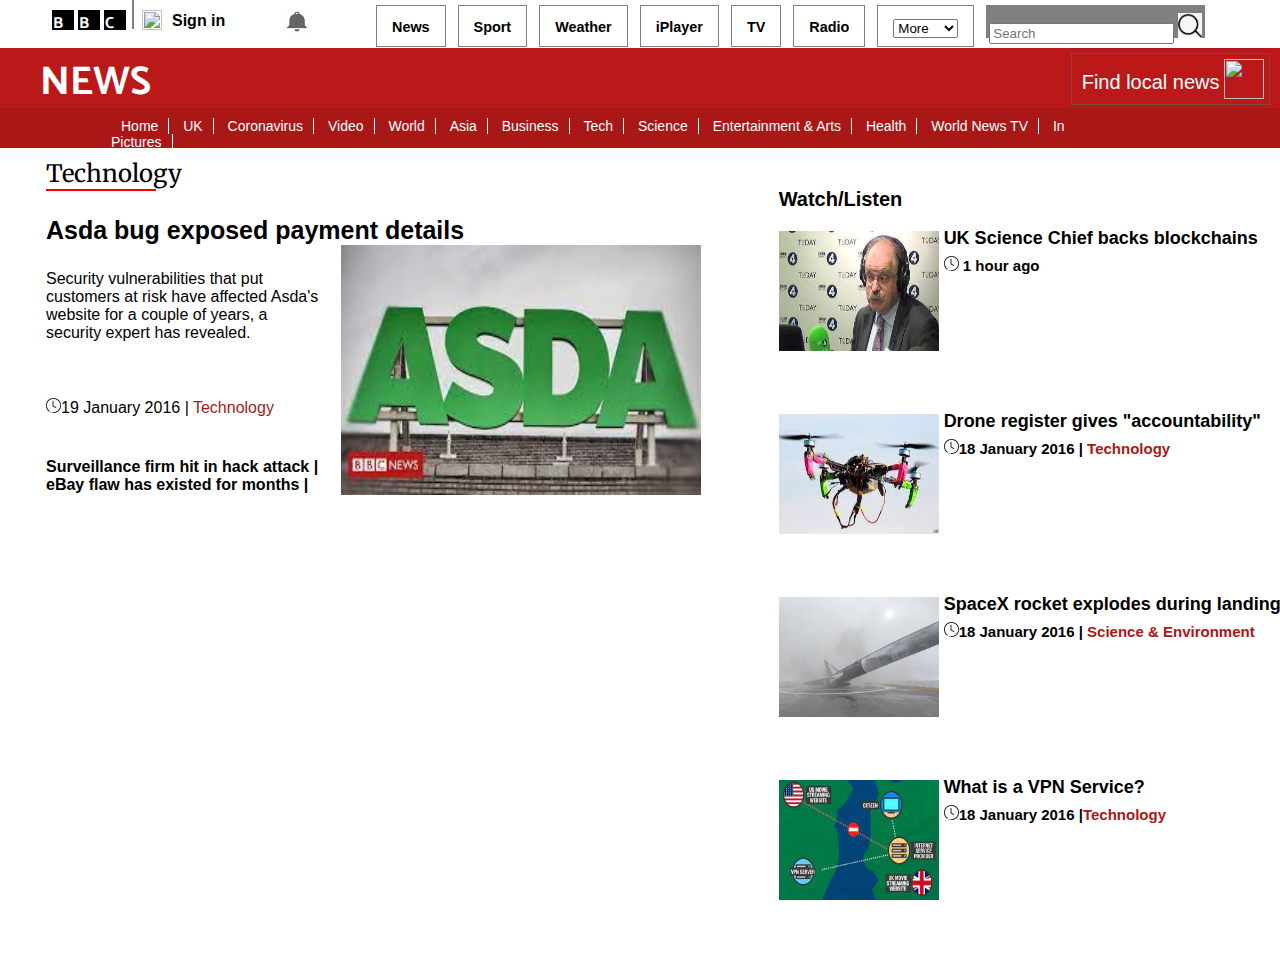
==== BBC-project.html @ 6a74150b "Initial commit" ====
<html>
<head>

    <title>Technology-BBC News</title>
	
	
<link href="https://fonts.googleapis.com/css2?family=Hind+Siliguri&family=Source+Sans+Pro:wght@300&display=swap" rel="stylesheet">
	
<link href="https://fonts.googleapis.com/css2?family=Merriweather&display=swap" rel="stylesheet">
	<link href="https://fonts.googleapis.com/css2?family=Catamaran&display=swap" rel="stylesheet">
	<link href="https://fonts.googleapis.com/css2?family=Catamaran&display=swap" rel="stylesheet">
	<style type="text/css">
	
	
	
	
	
	      body{
margin:0;
padding:0;
font-family:Arial, freesans, sans-serif;
} 
		 #topbar{
width= 1000px;
margin:0 auto;
height:40px;
margin-left:50px;
}


 .topbar-section{
 float:left;
 border:1px grey solid;
 height:67%;
 margin-right: 8px;
 margin-left:4px;
 }
   .same{
   

 

        color:white;
		font-weight:bold;
			background-color:black;
		font-family: 'Catamaran', sans-serif;
			width:20px;
			height:20px;
			margin: 2px;
			margin-top:10px;
			
			float:left;
			padding-right:1px;
			padding-left:1px;
			
			}
	#login-img{
	width:20px;
	height:20px;
	margin-top: 10px ;
	float:left;
	
	}
	#txt{
	   font-weight:bold;
	   position:relative;
	   top:12px;
	   left:10px;
	   float:left;
	   }
	   #bell-img{
	  margin:9px 10px;
	  width:30px;
	  height:25px;
	  position:absolute;
	  top:-12px;
	  left:100px;
	  float:left;
	  
	}
	#new{
	position:relative;
	top:-40px;
	left:100px;
	border:1px grey solid;
	
	}
	 .topbar-menu{
         font-weight:bold;
font-size:90%;
padding: 13px 15px 0px 15px;
height: 27px;
position:relative;
top:-25px;
left:200px;
}
#search-box{
   background-color:grey;
   font-weight:bold;
   padding:2px;
  
   float:left;
   }
     #mag{
	    height:25px;
		margin-top:5px;
		}
		 
	        .red{
			color:white;
			font-size:50px;
			background-color:red;
			height:50px;
			padding:10px;
			margin-top:30px;
            			
			
			}
			.clear{
			   clear:both;
			   }
			 #sec-bar{
                 background-color:#BB1919;
                 width:100%;
				 height:70px;
				 position:absolute;
				 top:48px;
				 width= 1000px;
				 margin:0 auto;
                 }	
          h1{
    		    color:white;
				font-family: 'Catamaran', sans-serif;
				position:relative;
				top:-25px;
				left:40px;
				font-size:40px;
				float:left;
				}
			
			  #local-news{
			     
				
				float:right;
				border:1px #884545 solid;
				padding: 5px 5px 0px 10px;
				margin: 5px 10px 0 0;
				}
				
				#local-news a{
				color:white;
				font-size:20px;
				text-decoration:none;
				background-color:#BB1919;
				position:relative;
				top:-10px;
				
				}
				#local-news a:hover{
				
				 text-decoration:underline;
				 }
				 
			  #local-news img{
			      height:40px;
				  
				  }
				#choose-bar {
				font-size:14px;
                     	background-color:#A91717;
                        width:100%;
						height:40px;
						position:relative;
						
						top:60px;
					}					
			  #choose-bar a{
			      color:white;
				  text-decoration:none;
				  margin-top:5px;
				  padding:0px 10px;
				  border-right: 1px solid;
				  position:relative;
				  top: 10px;
				  
				  
				  
				  }
				 #choose-bar a:hover {
                    border-bottom: 5px white solid;
					set line-height:15px;

}					
    h2 {
	font-weight:normal;
	 font-family: 'Merriweather', serif;
	 border-bottom: 2px red solid;
	 width:110px;
	 margin-left:45px;
	 
	 }
	 #headline{
	 font-weight:bold;
	 margin-left:45px;
	 font-size: 25px;
	 }
	 #headline:hover {
	    color:#00AAD3;
		}
	#content{
	     margin-left:45px;
		 
		 }
		 #clock{
		    width:15px;
			height:15px;}
				 
			.time{
			margin-left:45px;
			position:relative; top:40px;
			}
		#summary{
           text-decoration:none;
            color:#a91717;
			}
			#summary:hover {
			  color:#1167a8;
			  }
	  #main-image {
	      position:relative;
		  top:-200px;
		  right:-340px;
		  
		  
		  width:360px;
		  height:250px;
		  }
	#summary2 
	     {
		 text-decoration:none;
         color:black;
		 margin-left:45px;
		 font-weight:bold;
		 position:relative;
		 top:65px;
		 }
		 #watch-listen{
		     font-weight:bold;
			 font-size:20px;
			 color:black;
			position:relative;
			top:100px;
			right:-210px;
            float:right;
			
       } 
			 
			 
			 #watch2 {
			    font-size:18px;
				position:relative;
				top:-107px;
				margin-left:5px;
				}
			   
			 
			 
			 
		#watch2:hover {
		   color:#117FC7;
		   }
		 #watch-image {
		     width:160px;
			 height:120px;
			 
			 }
			 #justforfloat {
			 margin-top: 50px;
			 margin-left:-110px;
			 float:left;
			 }
			#tags-new{
             font-size: 15px;
              position:relative;
              top:-120px;
			  margin-left:165px;
			  
			
				}


		 
	       
	
	
	
	
	
	
	
	</style>
	</head>
	
	
	<body>
	  <div id="topbar">
	 <div  class="same" >B</div>
        <div  class="same">B</div>
        <div  class="same">C</div>	
       <div id="sign-in" class="topbar-section"> </div>
	   <img id="login-img" src="https://encrypted-tbn0.gstatic.com/images?q=tbn:ANd9GcQKpSNyhAnMOKvwCEKlcAHvGtlY66rTVSPjZQ&usqp=CAU">
	   <span id="txt"> Sign in<span>  
	   <div id="bell-div">
	   <img id="bell-img" src="[data-uri]">
	     </div>
		 
		<div class="topbar-section topbar-menu">
		   
	     News
		 </div>
		 
	<div class="topbar-section topbar-menu">
		   
	    Sport
		 </div>
	<div class="topbar-section topbar-menu">
		   
	   Weather
		 </div>
		 
			 
	<div class="topbar-section topbar-menu">
		   iPlayer
	    
		 </div>
		 <div class="topbar-section topbar-menu">
		     TV
	    
		 </div>
		 
		 <div class="topbar-section topbar-menu">
		  Radio
	    
		 </div>
		 <div class="topbar-section topbar-menu">
		  <select><option selected>More</option>
		          <option>Music</option>
	    <option>Reel</option>
		<option>Travel</option>
		<option>Culture</option> </select></div>
		<div id="search-box" class="topbar-section topbar-menu">
		   <input type="text" placeholder="Search">
		   <img id="mag" src="[data-uri]">
		   
		   </div>
		</div>
		
		<div class="clear"></div>
	  <div id="sec-bar">
	   <h1>NEWS</h1>
	   
	   
	   <div id="local-news">
	      <a href="">Find local news</a>
		  <img id="map-logo" src="https://encrypted-tbn0.gstatic.com/images?q=tbn:ANd9GcTVPHCGafOEYKM2NQl3wujcdgbAaeC_rDOueQ&usqp=CAU">
		</div> 
		
	  <div id="choose-bar">
	        <a href="">Home</a>
			<a href="">UK</a>
			<a href="">Coronavirus</a>
			<a href="">Video</a>
			<a href="">World</a>
			<a href="">Asia</a>
			<a href="">Business</a>
			<a href="">Tech</a>
			<a href="">Science</a>
			
			<a href="">Entertainment & Arts</a>
			<a href="">Health</a>
			<a href="">World News TV</a>
			<a href="">In Pictures</a>
	  
	 
	  </div>
	 <div id="justforfloat">
	   <h2> Technology</h2>
		  <p id="headline"> Asda bug exposed payment details</p>
		  <p  id="content"> Security vulnerabilities that put<br>
	customers at risk have affected Asda's<br>website for a couple of years, a<br> security expert has revealed.</p>
		  <p class="time"> <img id="clock" src="[data-uri]">19 January 2016 |<a id="summary" href="">  Technology </a></p>
		<p id="summary2" >Surveillance firm hit in hack attack |<br> eBay flaw has existed for months |</p>
		   
		  <div>
		 <img id="main-image" src="[data-uri]">
		 
		 </div>
		 </div>
		

      <div id="watch-listen">Watch/Listen 
	  <p><img id="watch-image" src="[data-uri]"><span id="watch2">UK Science Chief backs blockchains</span></p>
	   <p id="tags-new"> <img id="clock" src="[data-uri]"> 1 hour ago</p>

       <p><img id="watch-image" src="[data-uri]"><span id="watch2">Drone register gives "accountability"</span></p>	
     <p id="tags-new"><img id="clock" src="[data-uri]">18 January 2016 |<a id="summary" href=""> Technology </a></p>
 <p><img id="watch-image" src="[data-uri]"><span id="watch2">SpaceX rocket explodes during landing</span></p>
 <p id="tags-new"><img id="clock" src="[data-uri]">18 January 2016 |<a id="summary" href=""> Science & Environment</a></p>

 <p><img id="watch-image" src="[data-uri]"><span id="watch2">What is a VPN Service?</span></p>
   
   <p id="tags-new"> <img id="clock" src="[data-uri]">18 January 2016 |<a id="summary" href="">Technology</a></p>






</div>
		 
		 
	
	
	
	
	</body>


</html>
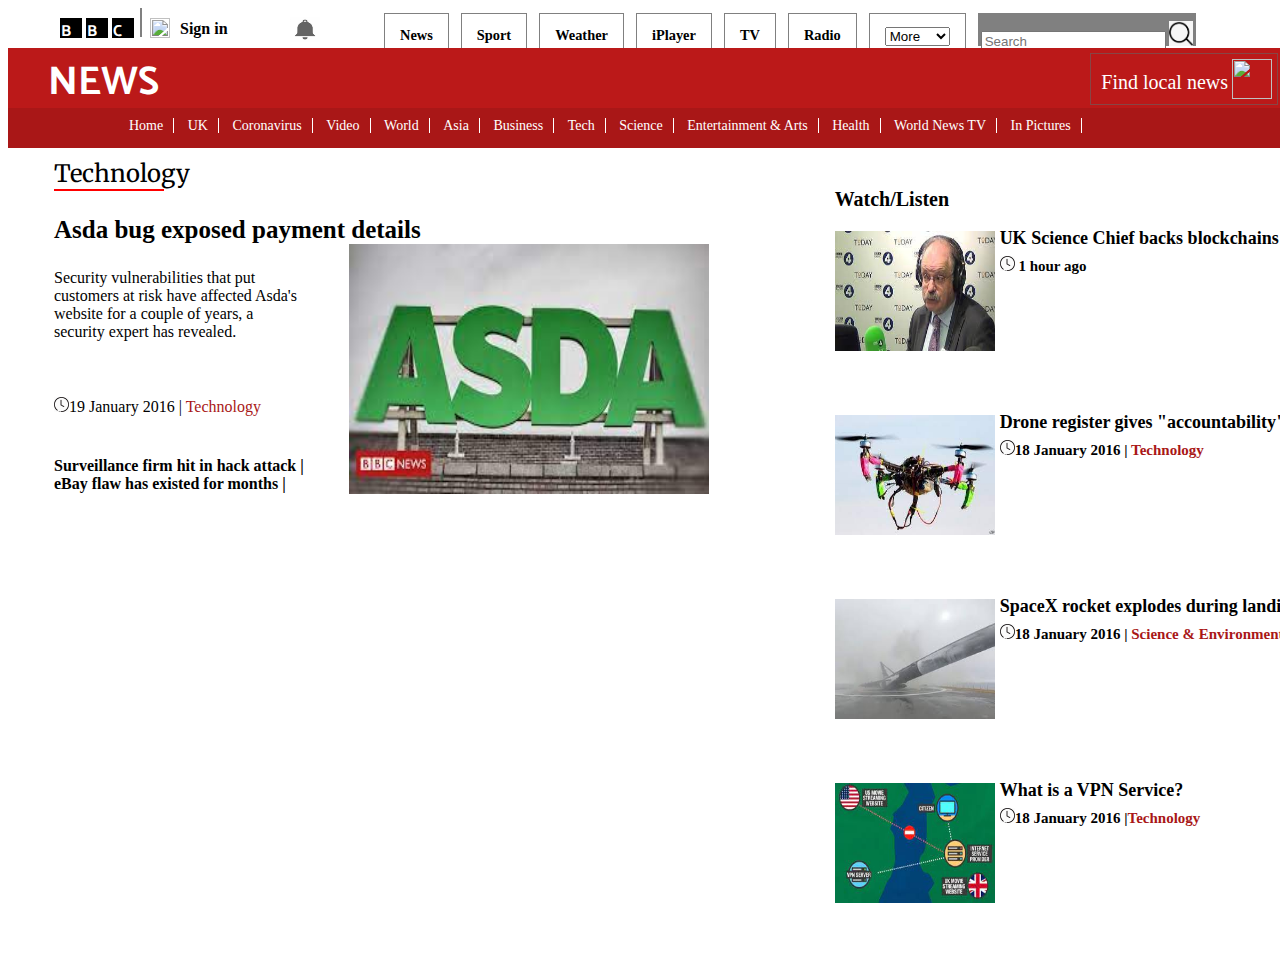
==== commit 822dd79a: "Add files via upload" ====
--- a/BBC-project.html
+++ b/BBC-project.html
@@ -1,429 +1,140 @@
-<html>
-<head>
-
-    <title>Technology-BBC News</title>
-	
-	
-<link href="https://fonts.googleapis.com/css2?family=Hind+Siliguri&family=Source+Sans+Pro:wght@300&display=swap" rel="stylesheet">
-	
-<link href="https://fonts.googleapis.com/css2?family=Merriweather&display=swap" rel="stylesheet">
-	<link href="https://fonts.googleapis.com/css2?family=Catamaran&display=swap" rel="stylesheet">
-	<link href="https://fonts.googleapis.com/css2?family=Catamaran&display=swap" rel="stylesheet">
-	<style type="text/css">
-	
-	
-	
-	
-	
-	      body{
-margin:0;
-padding:0;
-font-family:Arial, freesans, sans-serif;
-} 
-		 #topbar{
-width= 1000px;
-margin:0 auto;
-height:40px;
-margin-left:50px;
-}
-
-
- .topbar-section{
- float:left;
- border:1px grey solid;
- height:67%;
- margin-right: 8px;
- margin-left:4px;
- }
-   .same{
-   
-
- 
-
-        color:white;
-		font-weight:bold;
-			background-color:black;
-		font-family: 'Catamaran', sans-serif;
-			width:20px;
-			height:20px;
-			margin: 2px;
-			margin-top:10px;
-			
-			float:left;
-			padding-right:1px;
-			padding-left:1px;
-			
-			}
-	#login-img{
-	width:20px;
-	height:20px;
-	margin-top: 10px ;
-	float:left;
-	
-	}
-	#txt{
-	   font-weight:bold;
-	   position:relative;
-	   top:12px;
-	   left:10px;
-	   float:left;
-	   }
-	   #bell-img{
-	  margin:9px 10px;
-	  width:30px;
-	  height:25px;
-	  position:absolute;
-	  top:-12px;
-	  left:100px;
-	  float:left;
-	  
-	}
-	#new{
-	position:relative;
-	top:-40px;
-	left:100px;
-	border:1px grey solid;
-	
-	}
-	 .topbar-menu{
-         font-weight:bold;
-font-size:90%;
-padding: 13px 15px 0px 15px;
-height: 27px;
-position:relative;
-top:-25px;
-left:200px;
-}
-#search-box{
-   background-color:grey;
-   font-weight:bold;
-   padding:2px;
-  
-   float:left;
-   }
-     #mag{
-	    height:25px;
-		margin-top:5px;
-		}
-		 
-	        .red{
-			color:white;
-			font-size:50px;
-			background-color:red;
-			height:50px;
-			padding:10px;
-			margin-top:30px;
-            			
-			
-			}
-			.clear{
-			   clear:both;
-			   }
-			 #sec-bar{
-                 background-color:#BB1919;
-                 width:100%;
-				 height:70px;
-				 position:absolute;
-				 top:48px;
-				 width= 1000px;
-				 margin:0 auto;
-                 }	
-          h1{
-    		    color:white;
-				font-family: 'Catamaran', sans-serif;
-				position:relative;
-				top:-25px;
-				left:40px;
-				font-size:40px;
-				float:left;
-				}
-			
-			  #local-news{
-			     
-				
-				float:right;
-				border:1px #884545 solid;
-				padding: 5px 5px 0px 10px;
-				margin: 5px 10px 0 0;
-				}
-				
-				#local-news a{
-				color:white;
-				font-size:20px;
-				text-decoration:none;
-				background-color:#BB1919;
-				position:relative;
-				top:-10px;
-				
-				}
-				#local-news a:hover{
-				
-				 text-decoration:underline;
-				 }
-				 
-			  #local-news img{
-			      height:40px;
-				  
-				  }
-				#choose-bar {
-				font-size:14px;
-                     	background-color:#A91717;
-                        width:100%;
-						height:40px;
-						position:relative;
-						
-						top:60px;
-					}					
-			  #choose-bar a{
-			      color:white;
-				  text-decoration:none;
-				  margin-top:5px;
-				  padding:0px 10px;
-				  border-right: 1px solid;
-				  position:relative;
-				  top: 10px;
-				  
-				  
-				  
-				  }
-				 #choose-bar a:hover {
-                    border-bottom: 5px white solid;
-					set line-height:15px;
-
-}					
-    h2 {
-	font-weight:normal;
-	 font-family: 'Merriweather', serif;
-	 border-bottom: 2px red solid;
-	 width:110px;
-	 margin-left:45px;
-	 
-	 }
-	 #headline{
-	 font-weight:bold;
-	 margin-left:45px;
-	 font-size: 25px;
-	 }
-	 #headline:hover {
-	    color:#00AAD3;
-		}
-	#content{
-	     margin-left:45px;
-		 
-		 }
-		 #clock{
-		    width:15px;
-			height:15px;}
-				 
-			.time{
-			margin-left:45px;
-			position:relative; top:40px;
-			}
-		#summary{
-           text-decoration:none;
-            color:#a91717;
-			}
-			#summary:hover {
-			  color:#1167a8;
-			  }
-	  #main-image {
-	      position:relative;
-		  top:-200px;
-		  right:-340px;
-		  
-		  
-		  width:360px;
-		  height:250px;
-		  }
-	#summary2 
-	     {
-		 text-decoration:none;
-         color:black;
-		 margin-left:45px;
-		 font-weight:bold;
-		 position:relative;
-		 top:65px;
-		 }
-		 #watch-listen{
-		     font-weight:bold;
-			 font-size:20px;
-			 color:black;
-			position:relative;
-			top:100px;
-			right:-210px;
-            float:right;
-			
-       } 
-			 
-			 
-			 #watch2 {
-			    font-size:18px;
-				position:relative;
-				top:-107px;
-				margin-left:5px;
-				}
-			   
-			 
-			 
-			 
-		#watch2:hover {
-		   color:#117FC7;
-		   }
-		 #watch-image {
-		     width:160px;
-			 height:120px;
-			 
-			 }
-			 #justforfloat {
-			 margin-top: 50px;
-			 margin-left:-110px;
-			 float:left;
-			 }
-			#tags-new{
-             font-size: 15px;
-              position:relative;
-              top:-120px;
-			  margin-left:165px;
-			  
-			
-				}
-
-
-		 
-	       
-	
-	
-	
-	
-	
-	
-	
-	</style>
-	</head>
-	
-	
-	<body>
-	  <div id="topbar">
-	 <div  class="same" >B</div>
-        <div  class="same">B</div>
-        <div  class="same">C</div>	
-       <div id="sign-in" class="topbar-section"> </div>
-	   <img id="login-img" src="https://encrypted-tbn0.gstatic.com/images?q=tbn:ANd9GcQKpSNyhAnMOKvwCEKlcAHvGtlY66rTVSPjZQ&usqp=CAU">
-	   <span id="txt"> Sign in<span>  
-	   <div id="bell-div">
-	   <img id="bell-img" src="[data-uri]">
-	     </div>
-		 
-		<div class="topbar-section topbar-menu">
-		   
-	     News
-		 </div>
-		 
-	<div class="topbar-section topbar-menu">
-		   
-	    Sport
-		 </div>
-	<div class="topbar-section topbar-menu">
-		   
-	   Weather
-		 </div>
-		 
-			 
-	<div class="topbar-section topbar-menu">
-		   iPlayer
-	    
-		 </div>
-		 <div class="topbar-section topbar-menu">
-		     TV
-	    
-		 </div>
-		 
-		 <div class="topbar-section topbar-menu">
-		  Radio
-	    
-		 </div>
-		 <div class="topbar-section topbar-menu">
-		  <select><option selected>More</option>
-		          <option>Music</option>
-	    <option>Reel</option>
-		<option>Travel</option>
-		<option>Culture</option> </select></div>
-		<div id="search-box" class="topbar-section topbar-menu">
-		   <input type="text" placeholder="Search">
-		   <img id="mag" src="[data-uri]">
-		   
-		   </div>
-		</div>
-		
-		<div class="clear"></div>
-	  <div id="sec-bar">
-	   <h1>NEWS</h1>
-	   
-	   
-	   <div id="local-news">
-	      <a href="">Find local news</a>
-		  <img id="map-logo" src="https://encrypted-tbn0.gstatic.com/images?q=tbn:ANd9GcTVPHCGafOEYKM2NQl3wujcdgbAaeC_rDOueQ&usqp=CAU">
-		</div> 
-		
-	  <div id="choose-bar">
-	        <a href="">Home</a>
-			<a href="">UK</a>
-			<a href="">Coronavirus</a>
-			<a href="">Video</a>
-			<a href="">World</a>
-			<a href="">Asia</a>
-			<a href="">Business</a>
-			<a href="">Tech</a>
-			<a href="">Science</a>
-			
-			<a href="">Entertainment & Arts</a>
-			<a href="">Health</a>
-			<a href="">World News TV</a>
-			<a href="">In Pictures</a>
-	  
-	 
-	  </div>
-	 <div id="justforfloat">
-	   <h2> Technology</h2>
-		  <p id="headline"> Asda bug exposed payment details</p>
-		  <p  id="content"> Security vulnerabilities that put<br>
-	customers at risk have affected Asda's<br>website for a couple of years, a<br> security expert has revealed.</p>
-		  <p class="time"> <img id="clock" src="[data-uri]">19 January 2016 |<a id="summary" href="">  Technology </a></p>
-		<p id="summary2" >Surveillance firm hit in hack attack |<br> eBay flaw has existed for months |</p>
-		   
-		  <div>
-		 <img id="main-image" src="[data-uri]">
-		 
-		 </div>
-		 </div>
-		
-
-      <div id="watch-listen">Watch/Listen 
-	  <p><img id="watch-image" src="[data-uri]"><span id="watch2">UK Science Chief backs blockchains</span></p>
-	   <p id="tags-new"> <img id="clock" src="[data-uri]"> 1 hour ago</p>
-
-       <p><img id="watch-image" src="[data-uri]"><span id="watch2">Drone register gives "accountability"</span></p>	
-     <p id="tags-new"><img id="clock" src="[data-uri]">18 January 2016 |<a id="summary" href=""> Technology </a></p>
- <p><img id="watch-image" src="[data-uri]"><span id="watch2">SpaceX rocket explodes during landing</span></p>
- <p id="tags-new"><img id="clock" src="[data-uri]">18 January 2016 |<a id="summary" href=""> Science & Environment</a></p>
-
- <p><img id="watch-image" src="[data-uri]"><span id="watch2">What is a VPN Service?</span></p>
-   
-   <p id="tags-new"> <img id="clock" src="[data-uri]">18 January 2016 |<a id="summary" href="">Technology</a></p>
-
-
-
-
-
-
-</div>
-		 
-		 
-	
-	
-	
-	
-	</body>
-
-
-</html>
+<html>
+<head>
+
+    <title>Technology-BBC News</title>
+	
+	<link rel="stylesheet" type="text/css" href="bbc.css">
+<link href="https://fonts.googleapis.com/css2?family=Hind+Siliguri&family=Source+Sans+Pro:wght@300&display=swap" rel="stylesheet">
+	
+<link href="https://fonts.googleapis.com/css2?family=Merriweather&display=swap" rel="stylesheet">
+	<link href="https://fonts.googleapis.com/css2?family=Catamaran&display=swap" rel="stylesheet">
+	<link href="https://fonts.googleapis.com/css2?family=Catamaran&display=swap" rel="stylesheet">
+	
+	</head>
+	
+	
+	<body>
+	  <div id="topbar">
+	 <div  class="same" >B</div>
+        <div  class="same">B</div>
+        <div  class="same">C</div>	
+       <div id="sign-in" class="topbar-section"> </div>
+	   <img id="login-img" src="https://encrypted-tbn0.gstatic.com/images?q=tbn:ANd9GcQKpSNyhAnMOKvwCEKlcAHvGtlY66rTVSPjZQ&usqp=CAU">
+	   <span id="txt"> Sign in<span>  
+	   <div id="bell-div">
+	   <img id="bell-img" src="[data-uri]">
+	     </div>
+		 
+		<div class="topbar-section topbar-menu">
+		   
+	     News
+		 </div>
+		 
+	<div class="topbar-section topbar-menu">
+		   
+	    Sport
+		 </div>
+	<div class="topbar-section topbar-menu">
+		   
+	   Weather
+		 </div>
+		 
+			 
+	<div class="topbar-section topbar-menu">
+		   iPlayer
+	    
+		 </div>
+		 <div class="topbar-section topbar-menu">
+		     TV
+	    
+		 </div>
+		 
+		 <div class="topbar-section topbar-menu">
+		  Radio
+	    
+		 </div>
+		 <div class="topbar-section topbar-menu">
+		  <select><option selected>More</option>
+		          <option>Music</option>
+	    <option>Reel</option>
+		<option>Travel</option>
+		<option>Culture</option> </select></div>
+		<div id="search-box" class="topbar-section topbar-menu">
+		   <input type="text" placeholder="Search">
+		   <img id="mag" src="[data-uri]">
+		   
+		   </div>
+		</div>
+		
+		<div class="clear"></div>
+	  <div id="sec-bar">
+	   <h1>NEWS</h1>
+	   
+	   
+	   <div id="local-news">
+	      <a href="">Find local news</a>
+		  <img id="map-logo" src="https://encrypted-tbn0.gstatic.com/images?q=tbn:ANd9GcTVPHCGafOEYKM2NQl3wujcdgbAaeC_rDOueQ&usqp=CAU">
+		</div> 
+		
+	  <div id="choose-bar">
+	        <a href="">Home</a>
+			<a href="">UK</a>
+			<a href="">Coronavirus</a>
+			<a href="">Video</a>
+			<a href="">World</a>
+			<a href="">Asia</a>
+			<a href="">Business</a>
+			<a href="">Tech</a>
+			<a href="">Science</a>
+			
+			<a href="">Entertainment & Arts</a>
+			<a href="">Health</a>
+			<a href="">World News TV</a>
+			<a href="">In Pictures</a>
+	  
+	 
+	  </div>
+	 <div id="justforfloat">
+	   <h2> Technology</h2>
+		  <p id="headline"> Asda bug exposed payment details</p>
+		  <p  id="content"> Security vulnerabilities that put<br>
+	customers at risk have affected Asda's<br>website for a couple of years, a<br> security expert has revealed.</p>
+		  <p class="time"> <img id="clock" src="[data-uri]">19 January 2016 |<a id="summary" href="">  Technology </a></p>
+		<p id="summary2" >Surveillance firm hit in hack attack |<br> eBay flaw has existed for months |</p>
+		   
+		  <div>
+		 <img id="main-image" src="[data-uri]">
+		 
+		 </div>
+		 </div>
+		
+
+      <div id="watch-listen">Watch/Listen 
+	  <p><img id="watch-image" src="[data-uri]"><span id="watch2">UK Science Chief backs blockchains</span></p>
+	   <p id="tags-new"> <img id="clock" src="[data-uri]"> 1 hour ago</p>
+
+       <p><img id="watch-image" src="[data-uri]"><span id="watch2">Drone register gives "accountability"</span></p>	
+     <p id="tags-new"><img id="clock" src="[data-uri]">18 January 2016 |<a id="summary" href=""> Technology </a></p>
+ <p><img id="watch-image" src="[data-uri]"><span id="watch2">SpaceX rocket explodes during landing</span></p>
+ <p id="tags-new"><img id="clock" src="[data-uri]">18 January 2016 |<a id="summary" href=""> Science & Environment</a></p>
+
+ <p><img id="watch-image" src="[data-uri]"><span id="watch2">What is a VPN Service?</span></p>
+   
+   <p id="tags-new"> <img id="clock" src="[data-uri]">18 January 2016 |<a id="summary" href="">Technology</a></p>
+
+
+
+
+
+
+</div>
+		 
+		 
+	
+	
+	
+	
+	</body>
+
+
+</html>
--- a/bbc.css
+++ b/bbc.css
@@ -0,0 +1,275 @@
+<style type="text/css">
+	      body{
+margin:0;
+padding:0;
+font-family:Arial, freesans, sans-serif;
+} 
+		 #topbar{
+width= 1000px;
+margin:0 auto;
+height:40px;
+margin-left:50px;
+}
+
+
+ .topbar-section{
+ float:left;
+ border:1px grey solid;
+ height:67%;
+ margin-right: 8px;
+ margin-left:4px;
+ }
+   .same{
+   
+
+ 
+
+        color:white;
+		font-weight:bold;
+			background-color:black;
+		font-family: 'Catamaran', sans-serif;
+			width:20px;
+			height:20px;
+			margin: 2px;
+			margin-top:10px;
+			
+			float:left;
+			padding-right:1px;
+			padding-left:1px;
+			
+			}
+	#login-img{
+	width:20px;
+	height:20px;
+	margin-top: 10px ;
+	float:left;
+	
+	}
+	#txt{
+	   font-weight:bold;
+	   position:relative;
+	   top:12px;
+	   left:10px;
+	   float:left;
+	   }
+	   #bell-img{
+	  margin:9px 10px;
+	  width:30px;
+	  height:25px;
+	  position:absolute;
+	  top:-12px;
+	  left:100px;
+	  float:left;
+	  
+	}
+	#new{
+	position:relative;
+	top:-40px;
+	left:100px;
+	border:1px grey solid;
+	
+	}
+	 .topbar-menu{
+         font-weight:bold;
+font-size:90%;
+padding: 13px 15px 0px 15px;
+height: 27px;
+position:relative;
+top:-25px;
+left:200px;
+}
+#search-box{
+   background-color:grey;
+   font-weight:bold;
+   padding:2px;
+  
+   float:left;
+   }
+     #mag{
+	    height:25px;
+		margin-top:5px;
+		}
+		 
+	        .red{
+			color:white;
+			font-size:50px;
+			background-color:red;
+			height:50px;
+			padding:10px;
+			margin-top:30px;
+            			
+			
+			}
+			.clear{
+			   clear:both;
+			   }
+			 #sec-bar{
+                 background-color:#BB1919;
+                 width:100%;
+				 height:70px;
+				 position:absolute;
+				 top:48px;
+				 width= 1000px;
+				 margin:0 auto;
+                 }	
+          h1{
+    		    color:white;
+				font-family: 'Catamaran', sans-serif;
+				position:relative;
+				top:-25px;
+				left:40px;
+				font-size:40px;
+				float:left;
+				}
+			
+			  #local-news{
+			     
+				
+				float:right;
+				border:1px #884545 solid;
+				padding: 5px 5px 0px 10px;
+				margin: 5px 10px 0 0;
+				}
+				
+				#local-news a{
+				color:white;
+				font-size:20px;
+				text-decoration:none;
+				background-color:#BB1919;
+				position:relative;
+				top:-10px;
+				
+				}
+				#local-news a:hover{
+				
+				 text-decoration:underline;
+				 }
+				 
+			  #local-news img{
+			      height:40px;
+				  
+				  }
+				#choose-bar {
+				font-size:14px;
+                     	background-color:#A91717;
+                        width:100%;
+						height:40px;
+						position:relative;
+						
+						top:60px;
+					}					
+			  #choose-bar a{
+			      color:white;
+				  text-decoration:none;
+				  margin-top:5px;
+				  padding:0px 10px;
+				  border-right: 1px solid;
+				  position:relative;
+				  top: 10px;
+				  
+				  
+				  
+				  }
+				 #choose-bar a:hover {
+                    border-bottom: 5px white solid;
+					set line-height:15px;
+
+}					
+    h2 {
+	font-weight:normal;
+	 font-family: 'Merriweather', serif;
+	 border-bottom: 2px red solid;
+	 width:110px;
+	 margin-left:45px;
+	 
+	 }
+	 #headline{
+	 font-weight:bold;
+	 margin-left:45px;
+	 font-size: 25px;
+	 }
+	 #headline:hover {
+	    color:#00AAD3;
+		}
+	#content{
+	     margin-left:45px;
+		 
+		 }
+		 #clock{
+		    width:15px;
+			height:15px;}
+				 
+			.time{
+			margin-left:45px;
+			position:relative; top:40px;
+			}
+		#summary{
+           text-decoration:none;
+            color:#a91717;
+			}
+			#summary:hover {
+			  color:#1167a8;
+			  }
+	  #main-image {
+	      position:relative;
+		  top:-200px;
+		  right:-340px;
+		  
+		  
+		  width:360px;
+		  height:250px;
+		  }
+	#summary2 
+	     {
+		 text-decoration:none;
+         color:black;
+		 margin-left:45px;
+		 font-weight:bold;
+		 position:relative;
+		 top:65px;
+		 }
+		 #watch-listen{
+		     font-weight:bold;
+			 font-size:20px;
+			 color:black;
+			position:relative;
+			top:100px;
+			right:-210px;
+            float:right;
+			
+       } 
+			 
+			 
+			 #watch2 {
+			    font-size:18px;
+				position:relative;
+				top:-107px;
+				margin-left:5px;
+				}
+			   
+			 
+			 
+			 
+		#watch2:hover {
+		   color:#117FC7;
+		   }
+		 #watch-image {
+		     width:160px;
+			 height:120px;
+			 
+			 }
+			 #justforfloat {
+			 margin-top: 50px;
+			 margin-left:-110px;
+			 float:left;
+			 }
+			#tags-new{
+             font-size: 15px;
+              position:relative;
+              top:-120px;
+			  margin-left:165px;
+			  
+			
+				}
+	
+	</style>